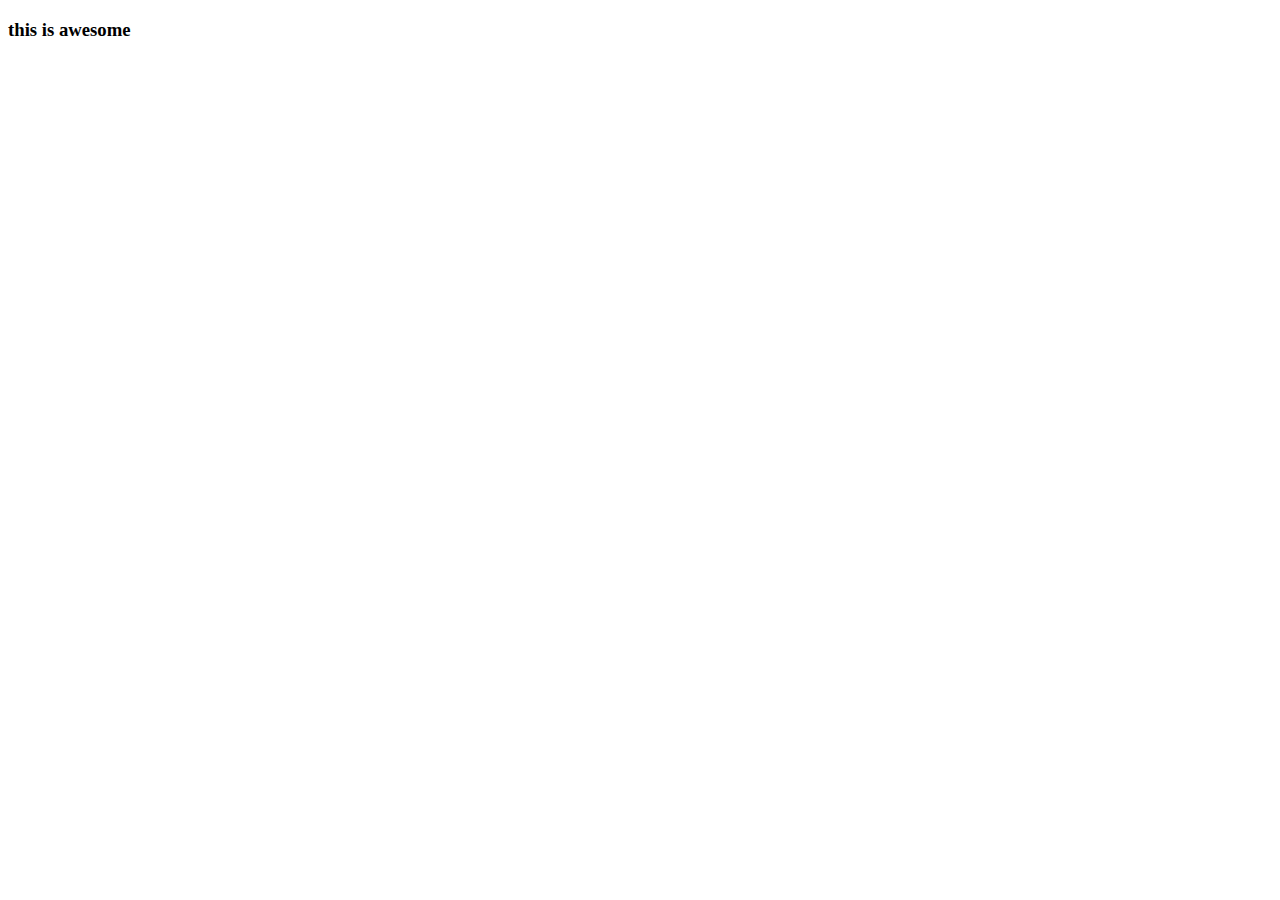
==== index.html @ 8546edb0 "Create index.html" ====
<!DOCTYPE html>
<html lang="en">
<head>
    <meta charset="UTF-8">
    <meta name="viewport" content="width=device-width, initial-scale=1.0">
    <title>main</title>
</head>
<body>
    <h3>this is awesome</h3>
</body>
</html>
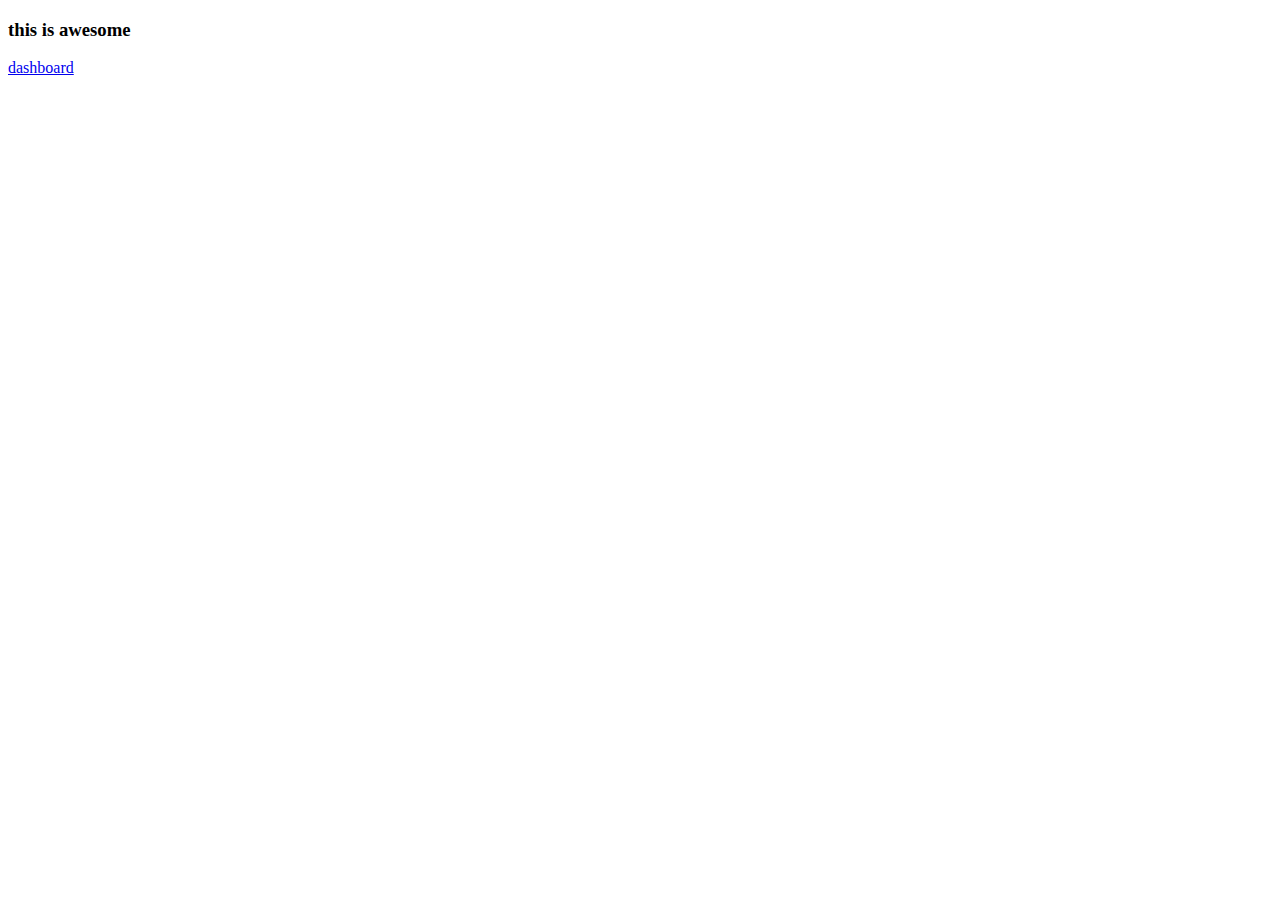
==== commit 2f604448: "Update index.html" ====
--- a/index.html
+++ b/index.html
@@ -10,5 +10,6 @@
 </head>
 <body>
     <h3>this is awesome</h3>
+    <a href=".//pages/dashboard.php/">dashboard</a>
 </body>
 </html>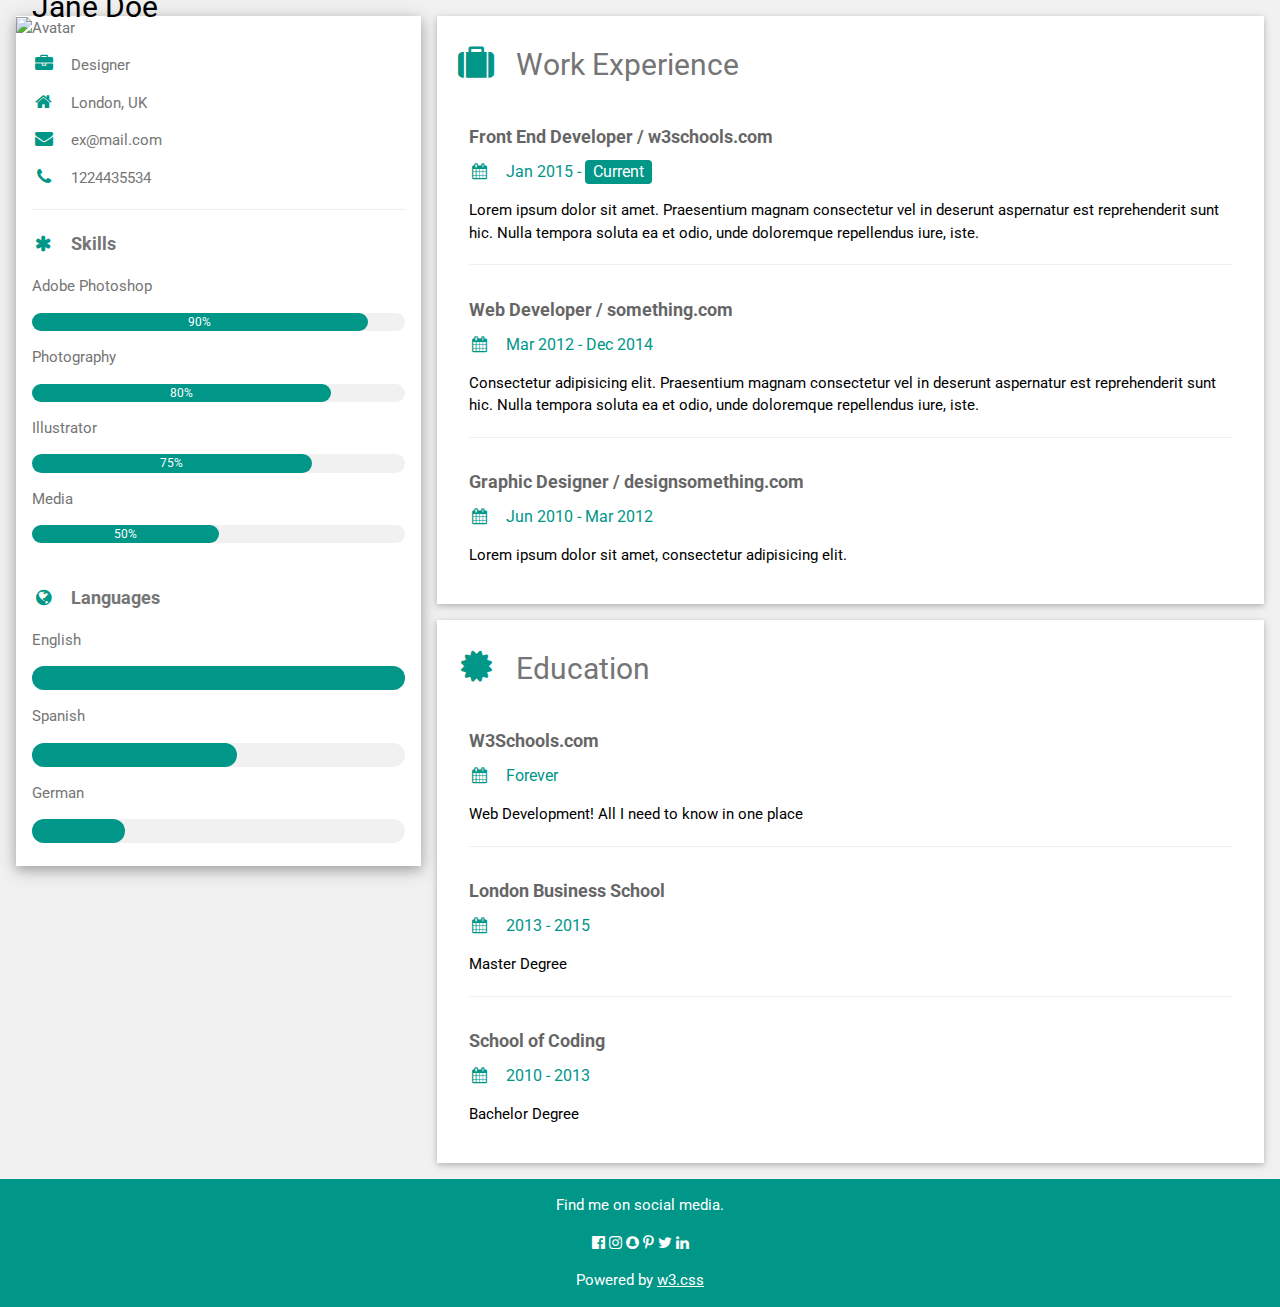
==== commit 0388e25c: "Update index.html" ====
--- a/index.html
+++ b/index.html
@@ -1,15 +1,144 @@
+<!DOCTYPE html>
+<html>
+<title>W3.CSS Template</title>
+<meta charset="UTF-8">
+<meta name="viewport" content="width=device-width, initial-scale=1">
+<link rel="stylesheet" href="https://www.w3schools.com/w3css/4/w3.css">
+<link rel='stylesheet' href='https://fonts.googleapis.com/css?family=Roboto'>
+<link rel="stylesheet" href="https://cdnjs.cloudflare.com/ajax/libs/font-awesome/4.7.0/css/font-awesome.min.css">
+<style>
+html,body,h1,h2,h3,h4,h5,h6 {font-family: "Roboto", sans-serif}
+</style>
+<body class="w3-light-grey">
 
+<!-- Page Container -->
+<div class="w3-content w3-margin-top" style="max-width:1400px;">
 
+  <!-- The Grid -->
+  <div class="w3-row-padding">
+  
+    <!-- Left Column -->
+    <div class="w3-third">
+    
+      <div class="w3-white w3-text-grey w3-card-4">
+        <div class="w3-display-container">
+          <img src="/w3images/avatar_hat.jpg" style="width:100%" alt="Avatar">
+          <div class="w3-display-bottomleft w3-container w3-text-black">
+            <h2>Jane Doe</h2>
+          </div>
+        </div>
+        <div class="w3-container">
+          <p><i class="fa fa-briefcase fa-fw w3-margin-right w3-large w3-text-teal"></i>Designer</p>
+          <p><i class="fa fa-home fa-fw w3-margin-right w3-large w3-text-teal"></i>London, UK</p>
+          <p><i class="fa fa-envelope fa-fw w3-margin-right w3-large w3-text-teal"></i>ex@mail.com</p>
+          <p><i class="fa fa-phone fa-fw w3-margin-right w3-large w3-text-teal"></i>1224435534</p>
+          <hr>
 
-<!DOCTYPE html>
-<html lang="en">
-<head>
-    <meta charset="UTF-8">
-    <meta name="viewport" content="width=device-width, initial-scale=1.0">
-    <title>main</title>
-</head>
-<body>
-    <h3>this is awesome</h3>
-    <a href=".//pages/dashboard.php/">dashboard</a>
+          <p class="w3-large"><b><i class="fa fa-asterisk fa-fw w3-margin-right w3-text-teal"></i>Skills</b></p>
+          <p>Adobe Photoshop</p>
+          <div class="w3-light-grey w3-round-xlarge w3-small">
+            <div class="w3-container w3-center w3-round-xlarge w3-teal" style="width:90%">90%</div>
+          </div>
+          <p>Photography</p>
+          <div class="w3-light-grey w3-round-xlarge w3-small">
+            <div class="w3-container w3-center w3-round-xlarge w3-teal" style="width:80%">
+              <div class="w3-center w3-text-white">80%</div>
+            </div>
+          </div>
+          <p>Illustrator</p>
+          <div class="w3-light-grey w3-round-xlarge w3-small">
+            <div class="w3-container w3-center w3-round-xlarge w3-teal" style="width:75%">75%</div>
+          </div>
+          <p>Media</p>
+          <div class="w3-light-grey w3-round-xlarge w3-small">
+            <div class="w3-container w3-center w3-round-xlarge w3-teal" style="width:50%">50%</div>
+          </div>
+          <br>
+
+          <p class="w3-large w3-text-theme"><b><i class="fa fa-globe fa-fw w3-margin-right w3-text-teal"></i>Languages</b></p>
+          <p>English</p>
+          <div class="w3-light-grey w3-round-xlarge">
+            <div class="w3-round-xlarge w3-teal" style="height:24px;width:100%"></div>
+          </div>
+          <p>Spanish</p>
+          <div class="w3-light-grey w3-round-xlarge">
+            <div class="w3-round-xlarge w3-teal" style="height:24px;width:55%"></div>
+          </div>
+          <p>German</p>
+          <div class="w3-light-grey w3-round-xlarge">
+            <div class="w3-round-xlarge w3-teal" style="height:24px;width:25%"></div>
+          </div>
+          <br>
+        </div>
+      </div><br>
+
+    <!-- End Left Column -->
+    </div>
+
+    <!-- Right Column -->
+    <div class="w3-twothird">
+    
+      <div class="w3-container w3-card w3-white w3-margin-bottom">
+        <h2 class="w3-text-grey w3-padding-16"><i class="fa fa-suitcase fa-fw w3-margin-right w3-xxlarge w3-text-teal"></i>Work Experience</h2>
+        <div class="w3-container">
+          <h5 class="w3-opacity"><b>Front End Developer / w3schools.com</b></h5>
+          <h6 class="w3-text-teal"><i class="fa fa-calendar fa-fw w3-margin-right"></i>Jan 2015 - <span class="w3-tag w3-teal w3-round">Current</span></h6>
+          <p>Lorem ipsum dolor sit amet. Praesentium magnam consectetur vel in deserunt aspernatur est reprehenderit sunt hic. Nulla tempora soluta ea et odio, unde doloremque repellendus iure, iste.</p>
+          <hr>
+        </div>
+        <div class="w3-container">
+          <h5 class="w3-opacity"><b>Web Developer / something.com</b></h5>
+          <h6 class="w3-text-teal"><i class="fa fa-calendar fa-fw w3-margin-right"></i>Mar 2012 - Dec 2014</h6>
+          <p>Consectetur adipisicing elit. Praesentium magnam consectetur vel in deserunt aspernatur est reprehenderit sunt hic. Nulla tempora soluta ea et odio, unde doloremque repellendus iure, iste.</p>
+          <hr>
+        </div>
+        <div class="w3-container">
+          <h5 class="w3-opacity"><b>Graphic Designer / designsomething.com</b></h5>
+          <h6 class="w3-text-teal"><i class="fa fa-calendar fa-fw w3-margin-right"></i>Jun 2010 - Mar 2012</h6>
+          <p>Lorem ipsum dolor sit amet, consectetur adipisicing elit. </p><br>
+        </div>
+      </div>
+
+      <div class="w3-container w3-card w3-white">
+        <h2 class="w3-text-grey w3-padding-16"><i class="fa fa-certificate fa-fw w3-margin-right w3-xxlarge w3-text-teal"></i>Education</h2>
+        <div class="w3-container">
+          <h5 class="w3-opacity"><b>W3Schools.com</b></h5>
+          <h6 class="w3-text-teal"><i class="fa fa-calendar fa-fw w3-margin-right"></i>Forever</h6>
+          <p>Web Development! All I need to know in one place</p>
+          <hr>
+        </div>
+        <div class="w3-container">
+          <h5 class="w3-opacity"><b>London Business School</b></h5>
+          <h6 class="w3-text-teal"><i class="fa fa-calendar fa-fw w3-margin-right"></i>2013 - 2015</h6>
+          <p>Master Degree</p>
+          <hr>
+        </div>
+        <div class="w3-container">
+          <h5 class="w3-opacity"><b>School of Coding</b></h5>
+          <h6 class="w3-text-teal"><i class="fa fa-calendar fa-fw w3-margin-right"></i>2010 - 2013</h6>
+          <p>Bachelor Degree</p><br>
+        </div>
+      </div>
+
+    <!-- End Right Column -->
+    </div>
+    
+  <!-- End Grid -->
+  </div>
+  
+  <!-- End Page Container -->
+</div>
+
+<footer class="w3-container w3-teal w3-center w3-margin-top">
+  <p>Find me on social media.</p>
+  <i class="fa fa-facebook-official w3-hover-opacity"></i>
+  <i class="fa fa-instagram w3-hover-opacity"></i>
+  <i class="fa fa-snapchat w3-hover-opacity"></i>
+  <i class="fa fa-pinterest-p w3-hover-opacity"></i>
+  <i class="fa fa-twitter w3-hover-opacity"></i>
+  <i class="fa fa-linkedin w3-hover-opacity"></i>
+  <p>Powered by <a href="https://www.w3schools.com/w3css/default.asp" target="_blank">w3.css</a></p>
+</footer>
+
 </body>
-</html>+</html>
